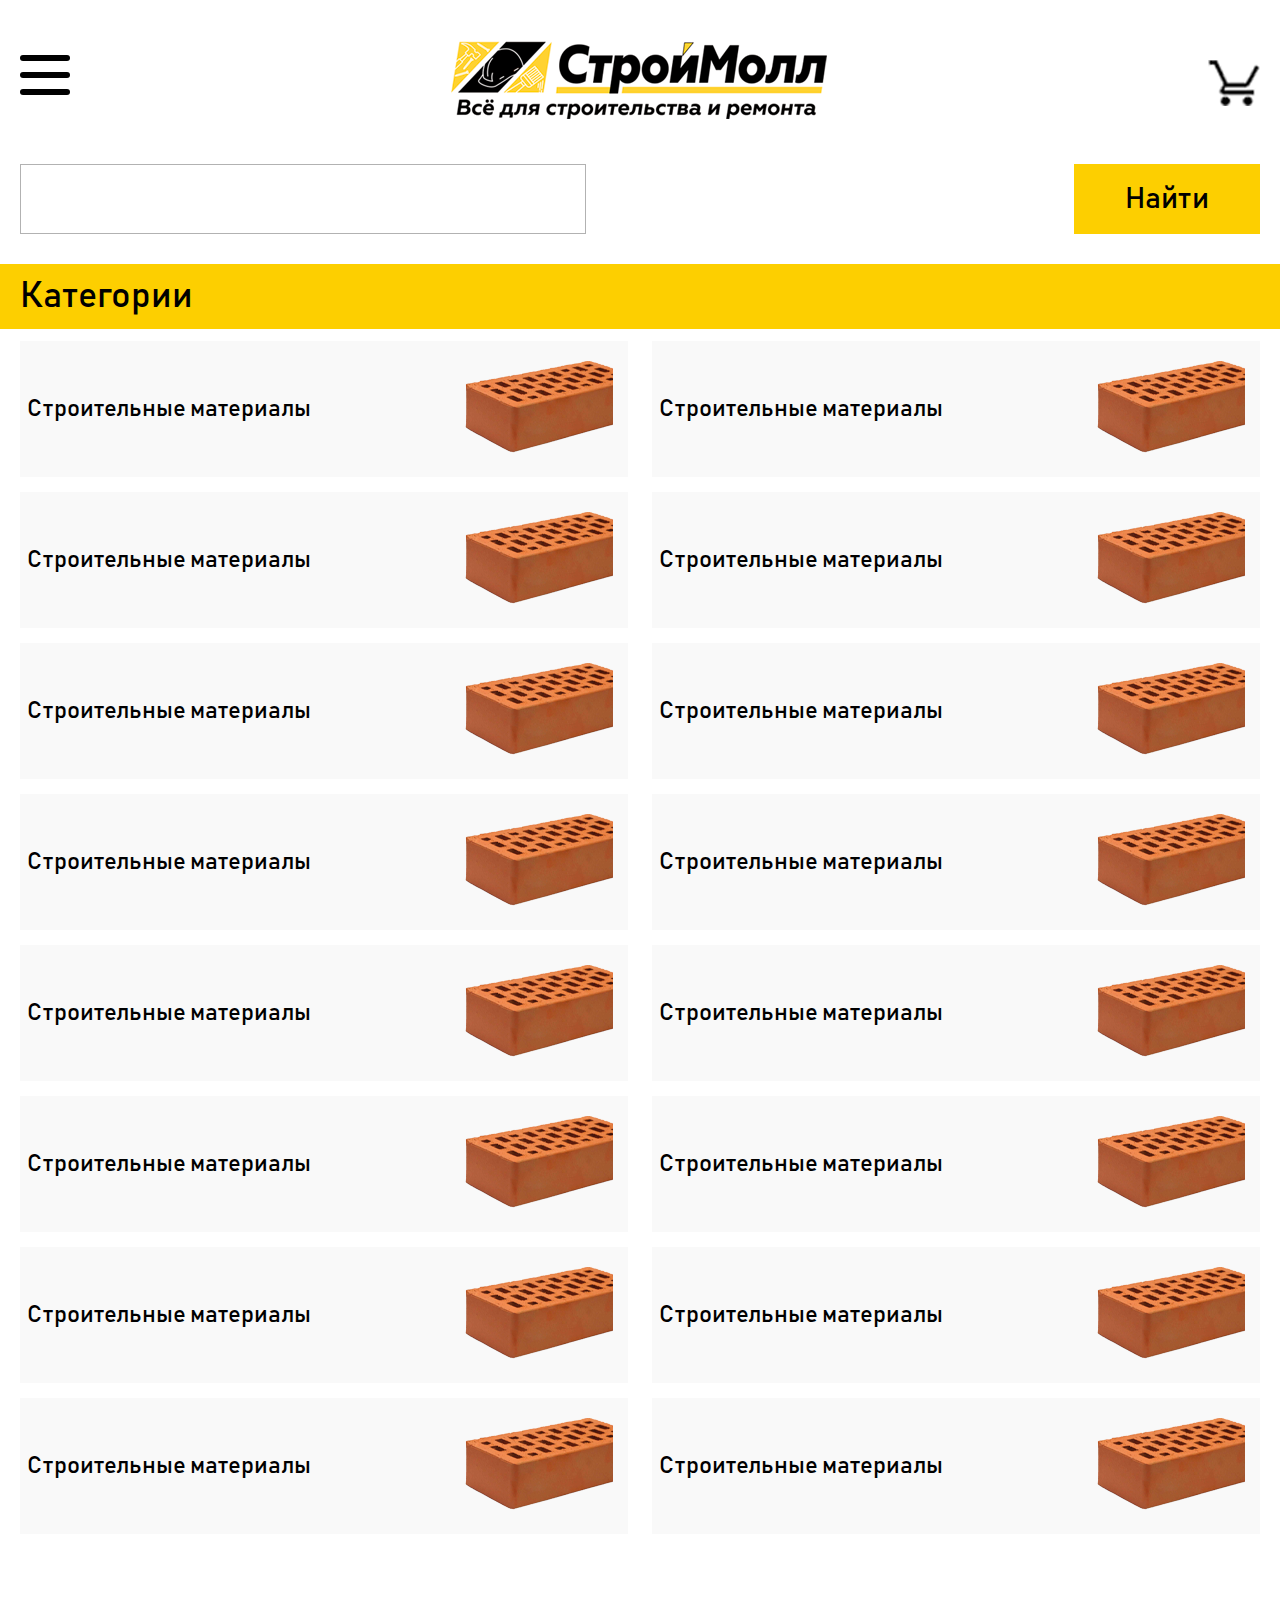
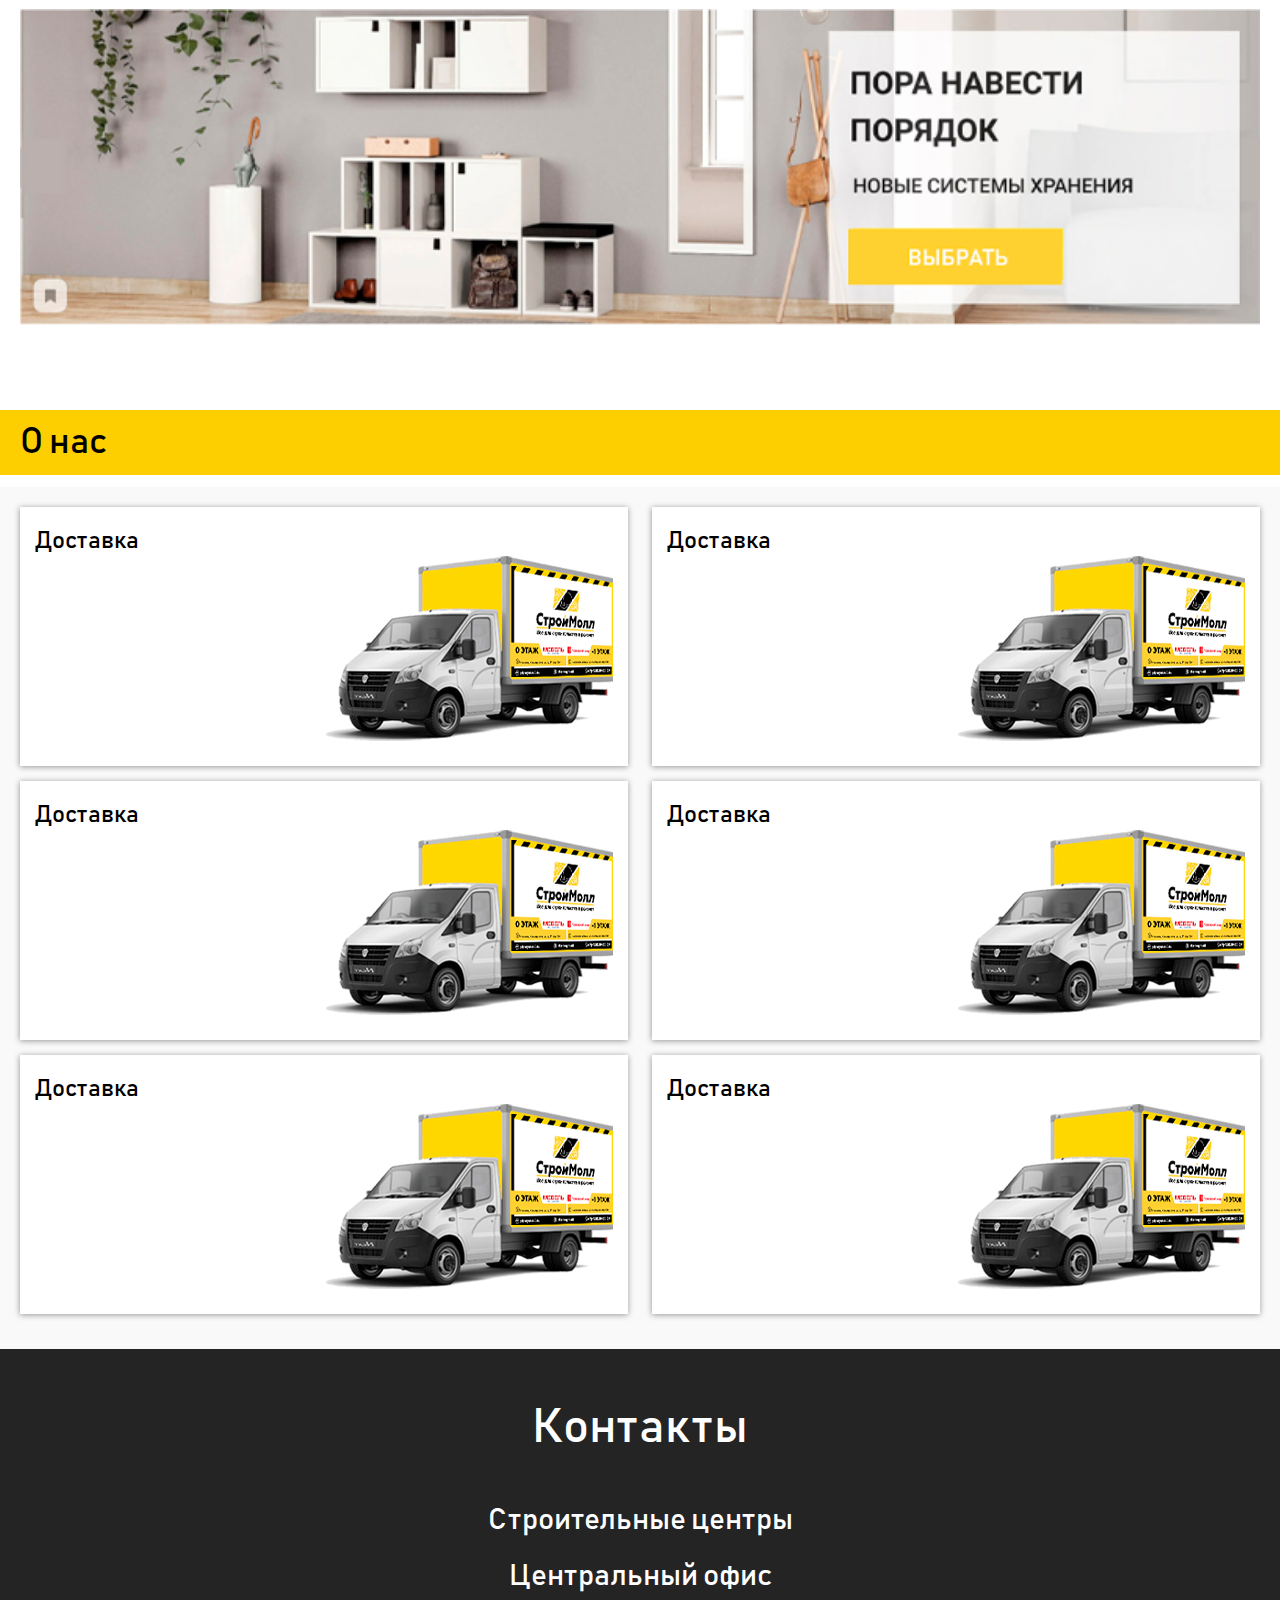
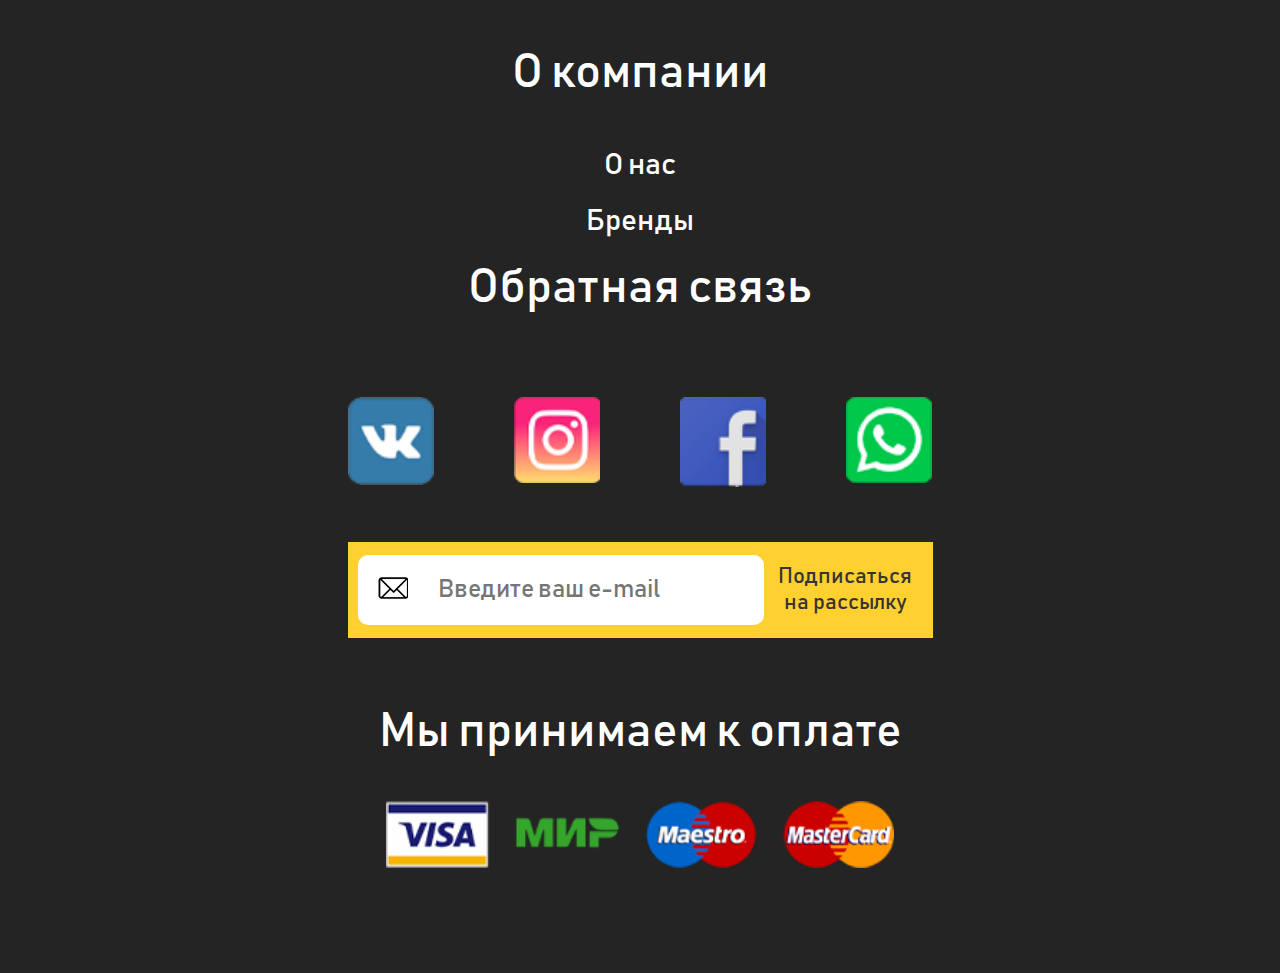
==== index.html @ b43d21c8 "commit" ====
<!DOCTYPE html>
<html lang="en">
<head>
    <meta charset="UTF-8">
    <meta http-equiv="X-UA-Compatible" content="IE=edge">
    <!-- <meta name="viewport" content="width=device-width, initial-scale=1.0"> -->
    <meta name="viewport" content="width=800px">
    <title>Home</title>
    <link rel="stylesheet" href="fonts/stylesheet.css">
    <link rel="stylesheet" href="css/style.css">
</head>
<body>  
    <div class="popup"></div>

   <header>
        <section class="nav">
            <div class="top_nav">

                <div class="burger">

                    <div class="burger_btn">
                        <div></div>
                        <div></div>
                        <div></div>
                    </div>

                    <div class="burger_menu">

                        <div class="burger_menu_container">

                            <div class="burger_menu_content">

                                <div class="top_content">
                                    <div class="logo">
                                        <img src="img/index/logo.png" alt="">
                                    </div>
    
                                    <div class="close_menu">
                                        <div></div>
                                        <div></div>
                                    </div>
                                </div>
    
                                <div class="bot_content">
                                    <ul>
                                        <li>
                                            <div class="li_title">
                                                <div class="left_name" >
                                                    <div class="icon">
                                                        <img src="img/index/menu_icon1.png" alt="">
                                                    </div>
                                                    <p>Личный кабинет</p>
                                                </div>
                                                
                                                <div class="li_arrow">
                                                    
                                                    <img src="img/index/arrow.png" alt="">
                                                    
                                                   
                                                </div>
                                            </div>
                                            <div class="li_hide_menu">
                                                <ul>
                                                    <li>
                                                        <a href="#">Пункт 1</a>
                                                    </li>
                                                    <li>
                                                        <a href="#">Пункт 2</a>
                                                    </li>
                                                    <li>
                                                        <a href="#">Пункт 3</a>
                                                    </li>
                                                </ul>

                                            </div>
                                           
                                        </li>
                                        <li>
                                            <div class="li_title">
                                                <div class="left_name" >
                                                    <div class="icon">
                                                        <img src="img/index/menu_icon2.png" alt="">
                                                    </div>
                                                    <p>Контакты</p>
                                                </div>
                                                
                                                <div class="li_arrow">
                                                    
                                                    <img src="img/index/arrow.png" alt="">
                                                    
                                                   
                                                </div>
                                            </div>
                                            <div class="li_hide_menu">
                                                <ul>
                                                    <li>
                                                        <a href="#">Пункт 1</a>
                                                    </li>
                                                    <li>
                                                        <a href="#">Пункт 2</a>
                                                    </li>
                                                    <li>
                                                        <a href="#">Пункт 3</a>
                                                    </li>
                                                </ul>

                                            </div>
                                           
                                        </li>
                                        <li>
                                            <div class="li_title">
                                                <div class="left_name" >
                                                    <div class="icon">
                                                        <img src="img/index/menu_icon3.png" alt="">
                                                    </div>
                                                    <p>Aкции</p>
                                                </div>
                                                
                                                <div class="li_arrow">
                                                    
                                                    <img src="img/index/arrow.png" alt="">
                                                    
                                                   
                                                </div>
                                            </div>
                                            <div class="li_hide_menu">
                                                <ul>
                                                    <li>
                                                        <a href="#">Пункт 1</a>
                                                    </li>
                                                    <li>
                                                        <a href="#">Пункт 2</a>
                                                    </li>
                                                    <li>
                                                        <a href="#">Пункт 3</a>
                                                    </li>
                                                </ul>

                                            </div>
                                           
                                        </li>
                                        <li>
                                            <div class="li_title">
                                                <div class="left_name" >
                                                    <div class="icon">
                                                        <img src="img/index/menu_icon4.png" alt="">
                                                    </div>
                                                    <a href="#">Доставка и подъем</a>
                                                </div>
                                                
                                                
                                            </div>
                                           
                                        </li>
                                        <li>
                                            <div class="li_title">
                                                <div class="left_name" >
                                                    <div class="icon">
                                                        <img src="img/index/menu_icon5.png" alt="">
                                                    </div>
                                                    <a href="#">Магазины</a>
                                                </div>
                                                
                                                
                                            </div>
                                           
                                        </li>
                                        <li>
                                            <div class="li_title">
                                                <div class="left_name" >
                                                    <div class="icon">
                                                        <img src="img/index/menu_icon6.png" alt="">
                                                    </div>
                                                    <p>Наши услуги</p>
                                                </div>
                                                
                                                <div class="li_arrow">
                                                    
                                                    <img src="img/index/arrow.png" alt="">
                                                    
                                                   
                                                </div>
                                            </div>
                                            <div class="li_hide_menu">
                                                <ul>
                                                    <li>
                                                        <a href="#">Пункт 1</a>
                                                    </li>
                                                    <li>
                                                        <a href="#">Пункт 2</a>
                                                    </li>
                                                    <li>
                                                        <a href="#">Пункт 3</a>
                                                    </li>
                                                </ul>

                                            </div>
                                           
                                        </li>
                                        <li>
                                            <div class="li_title">
                                                <div class="left_name" >
                                                    <div class="icon">
                                                        <img src="img/index/menu_icon7.png" alt="">
                                                    </div>
                                                    <a href="#">Аренда</a>
                                                </div>
                                                
                                                
                                            </div>
                                           
                                        </li>
                                        <li>
                                            <div class="li_title">
                                                <div class="left_name" >
                                                    <div class="icon">
                                                        <img src="img/index/menu_icon8.png" alt="">
                                                    </div>
                                                    <a href="#">Избранное</a>
                                                </div>
                                                
                                                
                                            </div>
                                           
                                        </li>
                                    </ul>
                                </div>
    
                                <div class="phone">
                                    <a href="tel:+74993780888">+7(499)378-08-88</a>
                                </div>
                            </div>
                        </div>
                       
                    </div>

                </div>

                <div class="logo">
                    <img src="img/index/logo.png" alt="">
                </div>

                <div class="busket">
                    <img src="img/index/busket.png" alt="">
                </div>

            </div>

            <div class="bot_nav">
                <form action="#">

                    <input type="text">

                    <button type="submit">
                        Найти
                    </button>

                </form>
            </div>
        </section>
       
    </header>


    <main>
        <section class="categories ">
            <div class="title">
                <h3>Категории</h3>
            </div>
            <div class="container">
                
                <a href="#" class="category_item">
                    <span>Строительные  материалы</span>
                    <div class="img">
                        <img src="img/index/img1.png" alt="">
                    </div>
                </a>
               
                
                <a href="#" class="category_item">
                    <span>Строительные  материалы</span>
                    <div class="img">
                        <img src="img/index/img1.png" alt="">
                    </div>
                </a>

                <a href="#" class="category_item">
                    <span>Строительные  материалы</span>
                    <div class="img">
                        <img src="img/index/img1.png" alt="">
                    </div>
                </a>

                <a href="#" class="category_item">
                    <span>Строительные  материалы</span>
                    <div class="img">
                        <img src="img/index/img1.png" alt="">
                    </div>
                </a>
               
                
                <a href="#" class="category_item">
                    <span>Строительные  материалы</span>
                    <div class="img">
                        <img src="img/index/img1.png" alt="">
                    </div>
                </a>
                
                <a href="#" class="category_item">
                    <span>Строительные  материалы</span>
                    <div class="img">
                        <img src="img/index/img1.png" alt="">
                    </div>
                </a>

                <a href="#" class="category_item">
                    <span>Строительные  материалы</span>
                    <div class="img">
                        <img src="img/index/img1.png" alt="">
                    </div>
                </a>
               
                
                <a href="#" class="category_item">
                    <span>Строительные  материалы</span>
                    <div class="img">
                        <img src="img/index/img1.png" alt="">
                    </div>
                </a>
                
                <a href="#" class="category_item">
                    <span>Строительные  материалы</span>
                    <div class="img">
                        <img src="img/index/img1.png" alt="">
                    </div>
                </a>

                <a href="#" class="category_item">
                    <span>Строительные  материалы</span>
                    <div class="img">
                        <img src="img/index/img1.png" alt="">
                    </div>
                </a>
               
                
                <a href="#" class="category_item">
                    <span>Строительные  материалы</span>
                    <div class="img">
                        <img src="img/index/img1.png" alt="">
                    </div>
                </a>
                
                <a href="#" class="category_item">
                    <span>Строительные  материалы</span>
                    <div class="img">
                        <img src="img/index/img1.png" alt="">
                    </div>
                </a>

                <a href="#" class="category_item">
                    <span>Строительные  материалы</span>
                    <div class="img">
                        <img src="img/index/img1.png" alt="">
                    </div>
                </a>
               
                
                <a href="#" class="category_item">
                    <span>Строительные  материалы</span>
                    <div class="img">
                        <img src="img/index/img1.png" alt="">
                    </div>
                </a>
                
                <a href="#" class="category_item">
                    <span>Строительные  материалы</span>
                    <div class="img">
                        <img src="img/index/img1.png" alt="">
                    </div>
                </a>

                <a href="#" class="category_item">
                    <span>Строительные  материалы</span>
                    <div class="img">
                        <img src="img/index/img1.png" alt="">
                    </div>
                </a>
            </div>
        </section>

        <section class="banners">
            <div class="banner">
                <a href="#">
                    <img src="img/index/banner.png" alt="">
                </a>
                
            </div>
        </section>

        <section class="about_us">
            <div class="title">
                <h3>О нас</h3>
            </div>
            <div class="container">
                <a href="#" class="about_us_item">
                    <span>Доставка</span>
                    <div class="img">
                        <img src="img/index/about_img1.png" alt="">
                    </div>
                </a>
                <a href="#" class="about_us_item">
                    <span>Доставка</span>
                    <div class="img">
                        <img src="img/index/about_img1.png" alt="">
                    </div>
                </a>
                <a href="#" class="about_us_item">
                    <span>Доставка</span>
                    <div class="img">
                        <img src="img/index/about_img1.png" alt="">
                    </div>
                </a>
                <a href="#" class="about_us_item">
                    <span>Доставка</span>
                    <div class="img">
                        <img src="img/index/about_img1.png" alt="">
                    </div>
                </a>
                <a href="#" class="about_us_item">
                    <span>Доставка</span>
                    <div class="img">
                        <img src="img/index/about_img1.png" alt="">
                    </div>
                </a>
                <a href="#" class="about_us_item">
                    <span>Доставка</span>
                    <div class="img">
                        <img src="img/index/about_img1.png" alt="">
                    </div>
                </a>
            </div>
        </section>
    </main>

    <footer>

        <section class="footer">
            <div class="footer_container">
                <p>Контакты</p>
                <a href="#"> Строительные центры</a>
                <a href="#"> Центральный офис</a>
    
                <p>О компании</p>
                <a href="#">О нас</a>
                <a href="#">Бренды</a>
                
               
            </div>

            <div class="footer_feedback">
                <p>Обратная связь</p>
                <div class="footer_social">
                    <a href="#">
                        <img src="img/index/vk.png" alt="">
                    </a>
                    <a href="#">
                        <img src="img/index/insta.png" alt="">
                    </a>
                    <a href="#">
                        <img src="img/index/facebook.png" alt="">
                    </a>
                    <a href="#">
                        <img src="img/index/mess.png" alt="">
                    </a>
                </div>

                <div class="form_link">
                    <form action="#">
                        <div class="mail">
                            <input type="mail" required placeholder="Введите ваш e-mail">
                            <button type="submit">Подписаться на рассылку</button>
                            <img src="img/index/mail.png" alt="">
                        </div>
                       
                    </form>
                </div>

                <div class="footer_payment">
                    <p>Мы принимаем к оплате</p>

                    <div class="footer_payment_img">
                        <img src="img/index/pay.png" alt="">
                    </div>
                </div>
                
            </div>
           
        </section>

    </footer>
    

    <script src="https://code.jquery.com/jquery-3.6.0.min.js" integrity="sha256-/xUj+3OJU5yExlq6GSYGSHk7tPXikynS7ogEvDej/m4=" crossorigin="anonymous"></script>
    <script src="js/script.js"></script>
</body>
</html>
---- fonts/stylesheet.css ----
@font-face {
    font-family: 'Bahnschrift';
    src: url('Bahnschrift.eot');
    src: url('Bahnschrift.eot?#iefix') format('embedded-opentype'),
        url('Bahnschrift.woff2') format('woff2'),
        url('Bahnschrift.woff') format('woff'),
        url('Bahnschrift.ttf') format('truetype'),
        url('Bahnschrift.svg#Bahnschrift') format('svg');
    font-weight: normal;
    font-style: normal;
    font-display: swap;
}
---- css/style.css ----
body{
    margin: 0;
    
}


.popup{
    display: none;
    position: fixed;
    width: 100%;
    height: 100%;
    top: 0;
    left: 0;
    background-color: rgba(255, 255, 255, 0.6);
    z-index: 10;
}
*{
    box-sizing: border-box;
    font-family: 'Bahnschrift';
}
a{
    text-decoration: none;
    
}
.nav{
    padding: 0 20px;
    
}
.top_nav{
    padding: 40px 0;
    display: flex;
    justify-content: space-between;
}
.burger{
    padding-top: 15px;
}
.burger_btn{
    width: 50px;
    height: 40px;
    display: flex;
    flex-direction: column;
    justify-content: space-between;
}


.burger_btn div{
    width: 100%;
    height: 6px;
    background-color: #000;
    border-radius: 3px;
}


.burger_menu{
    z-index: 11;
    position: fixed;
    top: 0;
    left: -100%;
    width: 80%;
    height: 100%;
    
    transition: left .3s ease ;
}


.burger_menu.burger_menu-active{
    left: 0;
}


.burger_menu_container{
    height: 100%;
    width: 100%;
}
.burger_menu_content{
    background-color: #fff;
    width: 100%;
    overflow: auto;
    height: 100%;
    padding-bottom: 60px;
}

.burger_menu_content .top_content{
    
    display: flex;
    justify-content: space-between;
    padding-left:40px ;
    padding-right: 30px;
    padding-top: 40px;
}

.burger_menu_content .close_menu{
    position: relative;
    
    width: 24px;
    height: 24px;
    margin-top: 35px;
}
.burger_menu_content .close_menu div{
    width: 24px;
    height: 4px;
    background-color: #000;
    position: absolute;
    top: 10px;
    left: 1px;
    
    
}

.burger_menu_content .close_menu div:first-child{
    transform: rotate(-45deg);
}

.burger_menu_content .close_menu div:last-child{
    transform: rotate(45deg);
}

.burger_menu_content .bot_content{
    margin-top: 120px;
}
.burger_menu_content .bot_content ul{
    margin: 0;
    padding: 0;
    list-style: none;
}


.burger_menu_content .bot_content ul li .li_title{
    display: flex;
    justify-content: space-between;
    align-items: center;
    width: 100%;
    padding: 8px 30px 8px 35px;
}
.burger_menu_content .bot_content ul li .left_name{
    display: flex;
    align-items: center;
    width: 100%;
}
.burger_menu_content .bot_content ul li .icon{
    min-width: 50px;
}


.burger_menu_content .bot_content ul li p,
.burger_menu_content .bot_content ul li a{
    font-size: 36px;
    margin: 0;
    padding-left: 10px;
}
.burger_menu_content .bot_content ul li a{
    color: #000;
    display: block;
    width: 100%;
}

.burger_menu_content .bot_content ul li:hover .li_title{
    background-color: #FFD231;
}


.burger_menu_content .bot_content ul > li + li {
    margin-top: 45px;
}

.burger_menu_content .phone {
    margin-top: 200px;
}

.burger_menu_content .phone a{
    font-size: 48px;
    color: #000;
    padding-left: 35px;
}


.li_hide_menu{
    display: none;
    background-color: #fff;
    padding: 0 30px 0 35px;
}
.burger_menu_content .li_hide_menu ul li a{
    font-size: 30px;
    padding-left: 68px;
}
.burger_menu_content .li_hide_menu ul{
    padding: 25px 0;
}
.burger_menu_content .li_hide_menu ul > li + li{
    margin-top: 25px;
}

.top_nav .busket{
    padding-top: 20px;
}


.bot_nav form{
    display: flex;
    justify-content: space-between;
}

.bot_nav form input{
    flex: 0 1 566px;
    height: 70px;
    border: 1px solid #B2B2B2;
    outline: none;
    background: none;
    margin-right: 40px;
    padding: 10px;
    font-size: 25px;
}

.bot_nav form button{
    background-color: #FDCF00;
    border: none;
    outline: none;
    width: 186px;
    height: 70px;
    font-size: 30px;
    
}


.categories{
    margin-top: 30px;
}

.container{
    padding: 0 20px;
    display: flex;
    flex-wrap: wrap;
    justify-content: space-between;
    margin-top: 12px;
}
.categories .title,
.about_us .title{
    width: 100%;
    background-color: #FDCF00;
    padding: 11px 20px;
}
.categories .title h3,
.about_us .title h3{
    font-size: 36px;
    font-weight: normal;
    margin: 0;
}




.container .category_item{
    background-color: #F9F9F9;
    padding-left: 7px;
    padding-right: 15px;
    flex-basis: 49%;
    height: 136px;
    display: flex;
    justify-content: space-between;
    align-items: center;
    margin-bottom: 15px;
    
}



.container .category_item span{
    font-size: 24px;
    color: #000;
    
    
}


.container .category_item:hover,
.about_us_item:hover{
    background-color: rgb(246, 209, 69);
}

.container .category_item:hover span,
.about_us_item:hover span{
    color: #fff;
}



.banners{
    padding: 0 20px;
    margin-top: 60px;
    margin-bottom: 80px;
}


.banners .banner{
    width: 100%;
}


.banners .banner img{
    width: 100%;
}





.about_us .container{
    padding: 20px 20px;
    background-color: #F9F9F9;
    display: flex;
    flex-wrap: wrap;
    justify-content: space-between;
}

.about_us_item{
    background-color: #fff;
    box-shadow: 0px 1px 5.88px 0.12px rgba(121, 121, 121, 0.8);
    padding: 20px 15px;
    flex-basis: 49%;
    margin-bottom: 15px;
}


.about_us_item span{
    color: #000;
    font-size: 24px;
}



.about_us_item .img{
    text-align: right;
}
  

.footer{
    background-color: #242424;
    padding-top: 50px;
    padding-bottom: 100px;
    
}


.footer_container{
    text-align: center;
}


.footer_container p{
    color: #fff;
    font-size: 48px;
    margin: 0;
    margin-bottom: 45px;
    margin-top: 50px;
}
.footer_container p:first-child{
    margin-top: 0;
}
.footer_container a{
    display: block;
    color: #fff;
    font-size: 30px;
    margin-bottom: 20px;
}


.footer_social{
    display: flex;
    justify-content: space-between;
    margin-top: 80px;
}

.footer_feedback{
    max-width: 585px;
    margin: 0 auto;
}


.footer_feedback p{
    text-align: center;
    color: #fff;
    font-size: 48px;
    margin: 0;

}



.footer_feedback a{
    width: 86px;
}


.footer_feedback a img{
    width: 100%;
}

.form_link{
    background-color: #FED131;
    width: 100%;
    padding: 13px 10px;
    margin-top: 50px;
}



.form_link form .mail{
    display: flex;
    justify-content: space-between;
    position: relative;
    
}
.form_link form input{
    flex: 0 1 365px;
    height: 70px;
    outline: none;
    border: none;
    border-radius: 10px;
    padding-left: 80px;
    font-size: 25px;
    
}

.form_link form .mail img{
    position: absolute;
    top: 22px;
    left: 20px;
}

.form_link form input::placeholder{
    color: #757575;
    
}

.form_link form button{
    outline: none;
    border: none;
    background: none;
    color: #363533;
    font-size: 22px;
    width: 155px;
}


.footer_payment{
    margin-top: 65px;
}
.footer_payment p{
    text-align: center;
    color: #fff;
    font-size: 48px;
    margin: 0;
}
.footer_payment .footer_payment_img{
    margin-top: 40px;
}

.footer_payment .footer_payment_img{
    text-align: center;
}


.footer_payment .footer_payment_img img{
    width: 87%;
}
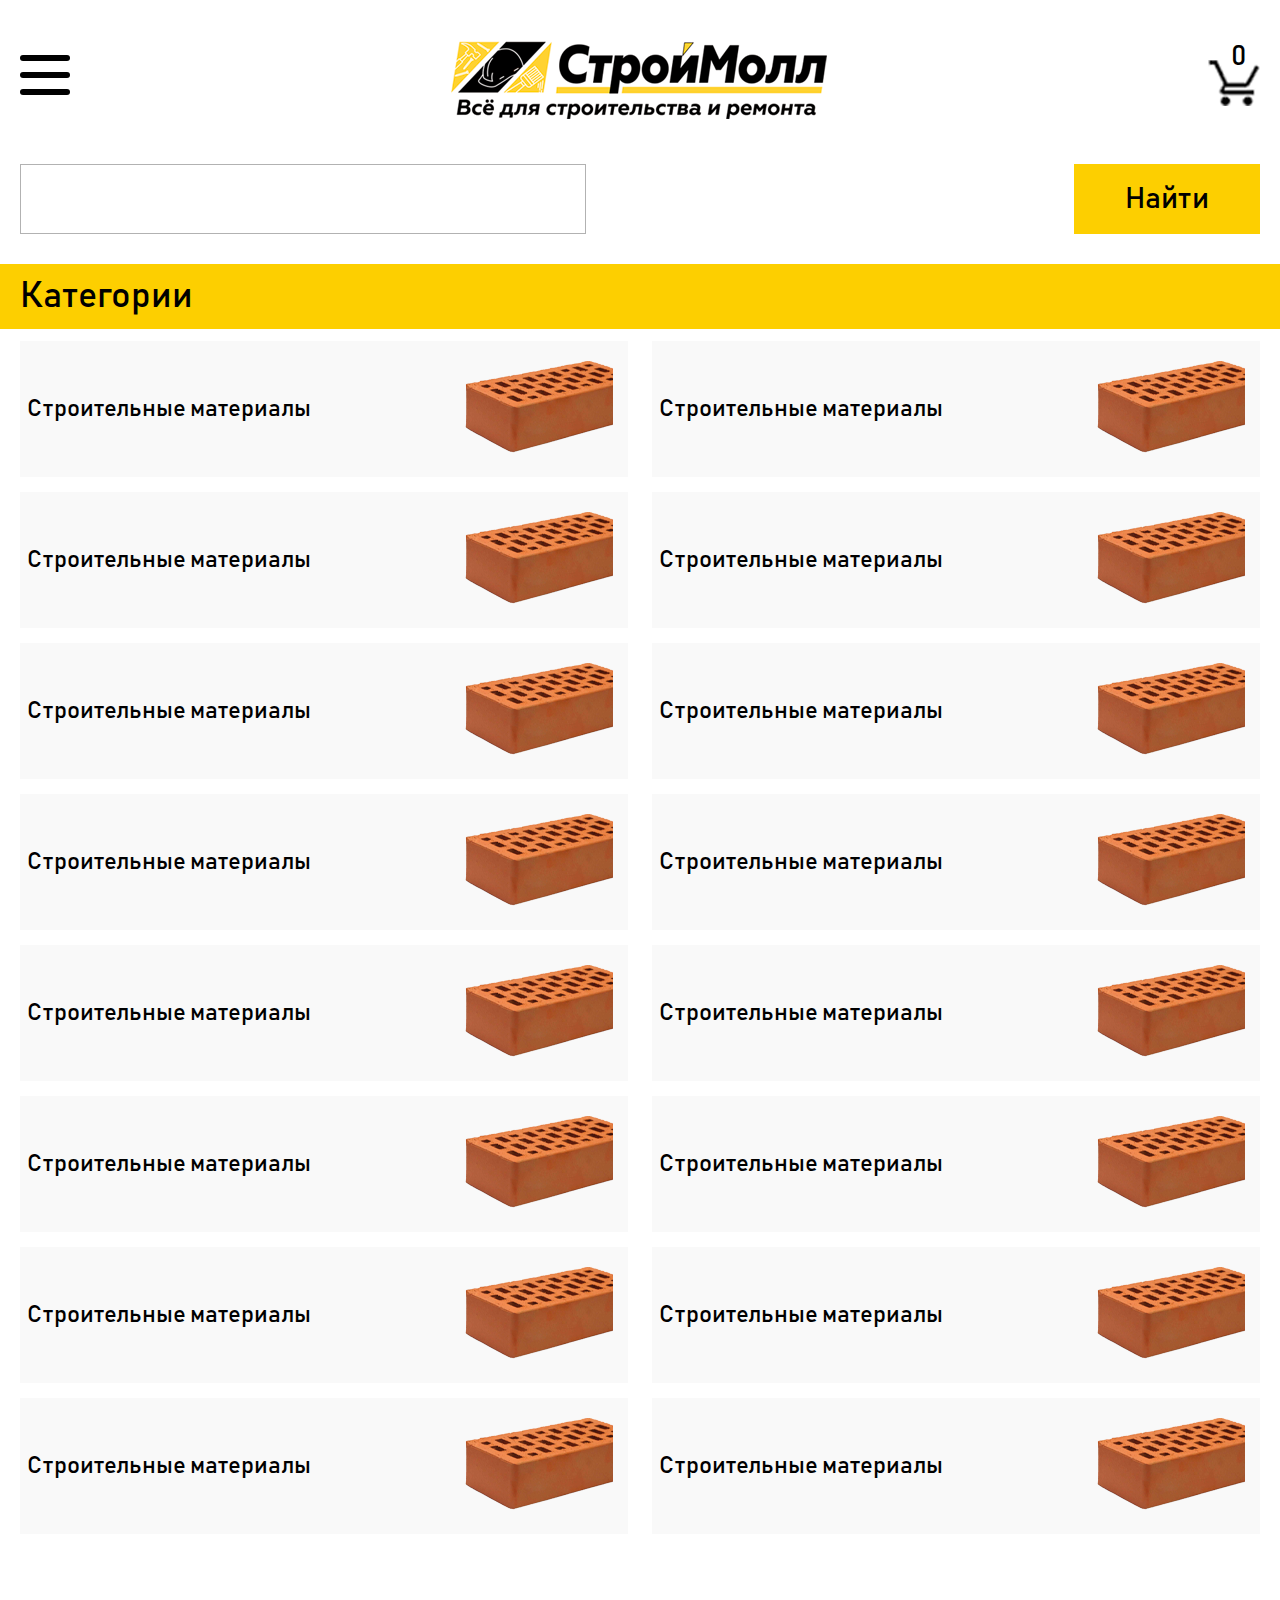
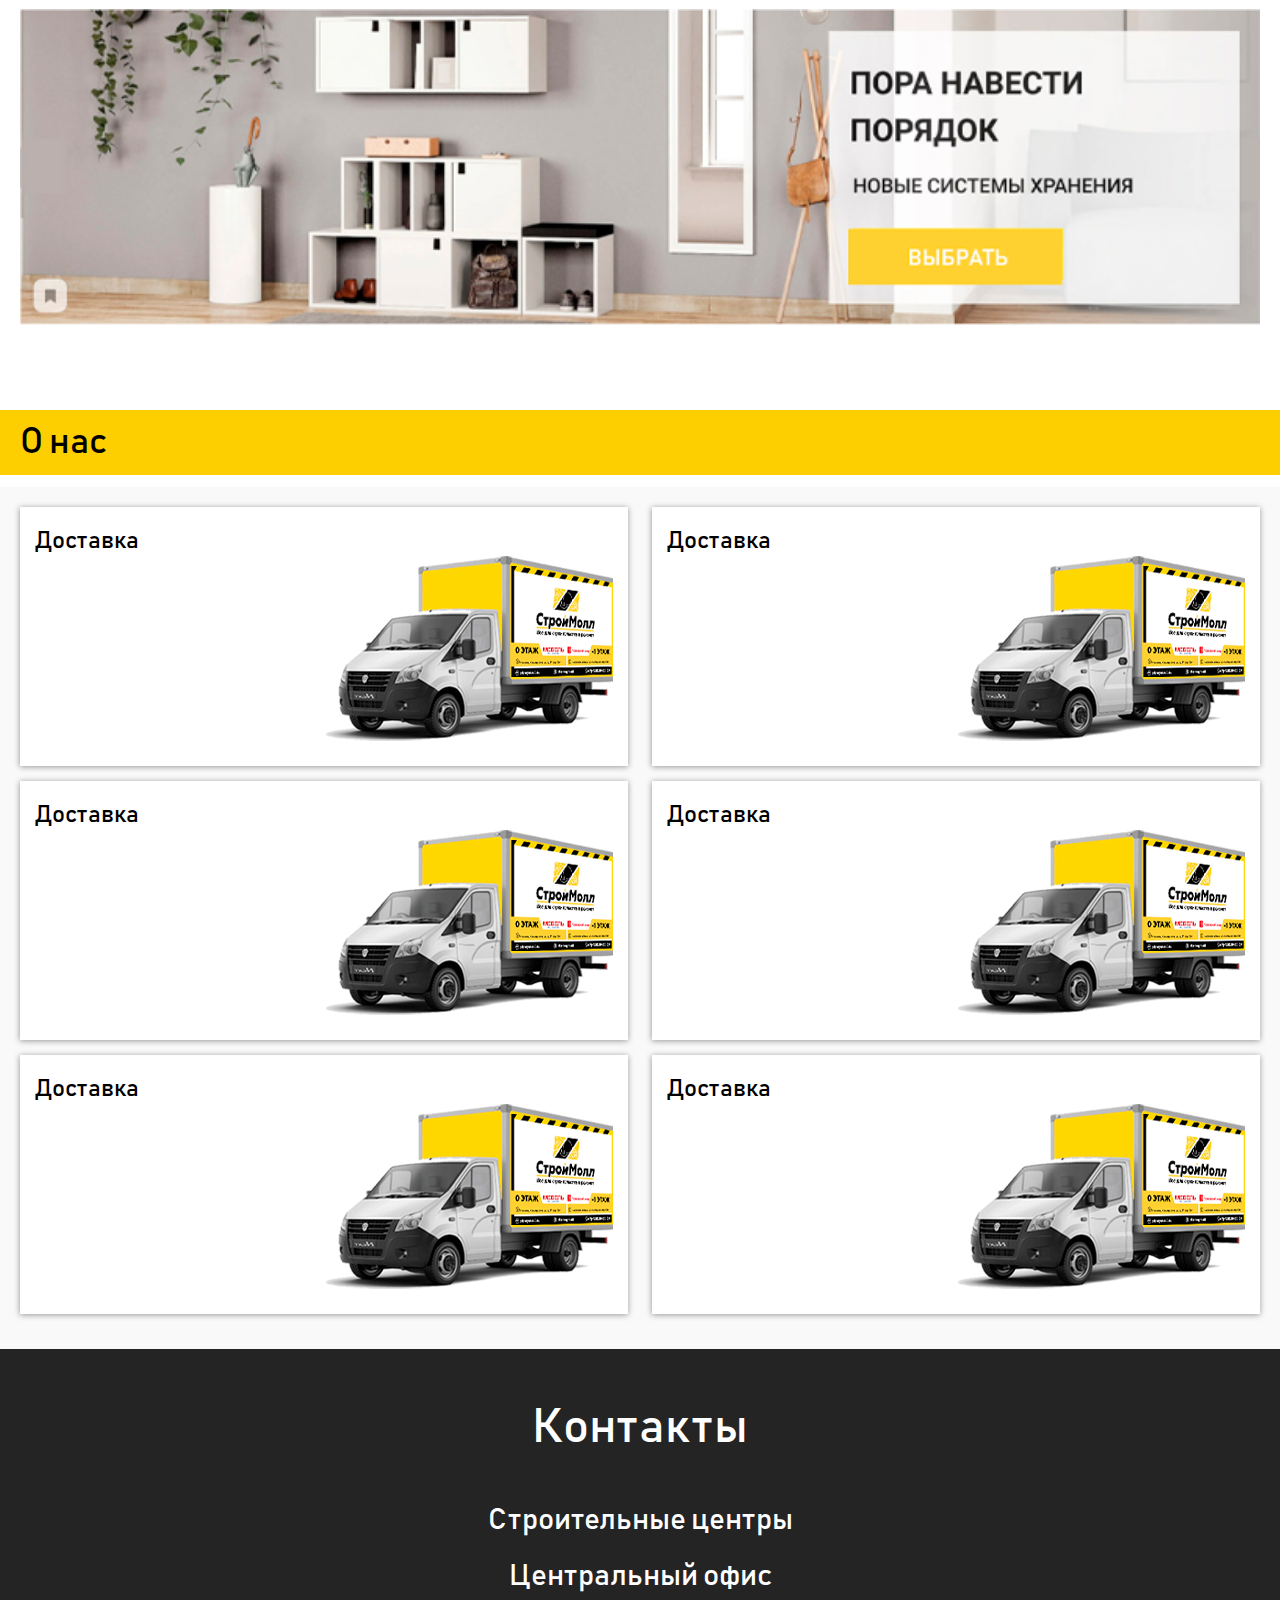
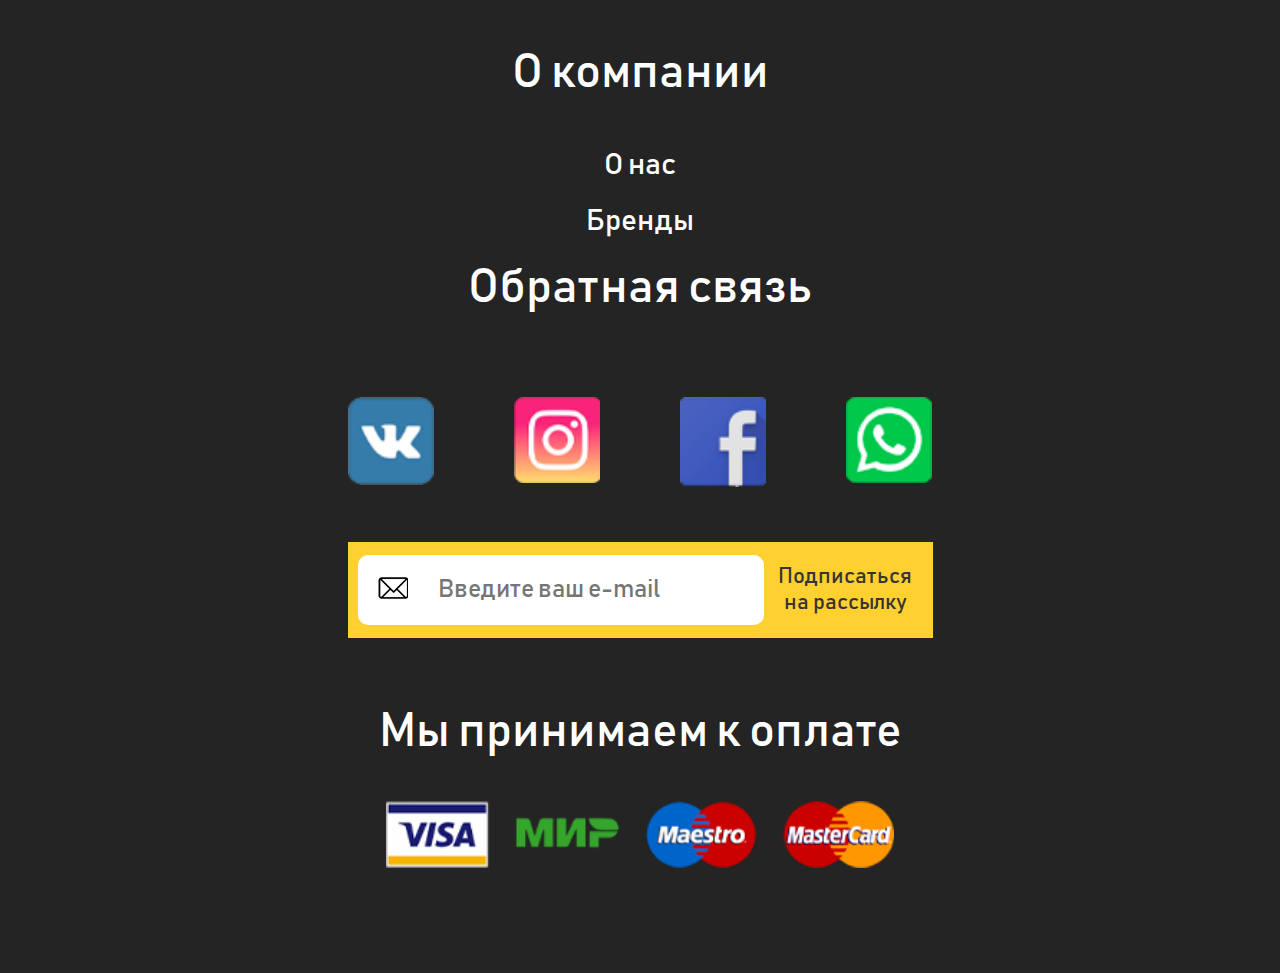
==== commit b5d13b48: "commit" ====
--- a/index.html
+++ b/index.html
@@ -242,6 +242,7 @@
 
                 <div class="busket">
                     <img src="img/index/busket.png" alt="">
+                    <span class="howProd_inBasket">0</span>
                 </div>
 
             </div>
--- a/css/style.css
+++ b/css/style.css
@@ -12,7 +12,7 @@
     top: 0;
     left: 0;
     background-color: rgba(255, 255, 255, 0.6);
-    z-index: 10;
+    z-index: 25;
 }
 *{
     box-sizing: border-box;
@@ -52,7 +52,7 @@
 
 
 .burger_menu{
-    z-index: 11;
+    z-index: 30;
     position: fixed;
     top: 0;
     left: -100%;
@@ -192,7 +192,16 @@
 
 .top_nav .busket{
     padding-top: 20px;
-}
+    position: relative;
+}
+
+.top_nav .busket .howProd_inBasket{
+    position: absolute;
+    top: 0;
+    left: 23px;
+    font-size: 28px;
+}
+
 
 
 .bot_nav form{
@@ -234,13 +243,24 @@
     margin-top: 12px;
 }
 .categories .title,
-.about_us .title{
+.about_us .title,
+.catalog .title,
+.shops .title,
+.contacts .title,
+.filters .title,
+.card_detail .title{
     width: 100%;
     background-color: #FDCF00;
     padding: 11px 20px;
 }
 .categories .title h3,
-.about_us .title h3{
+.about_us .title h3,
+.catalog .title h1,
+.shops .title h1,
+.contacts .title h1,
+.filters .title h1,
+.card_detail .title h3{
+
     font-size: 36px;
     font-weight: normal;
     margin: 0;
@@ -466,26 +486,1300 @@
 
 
 
-
-
-
-
-
-
-
-
-
-
-
-
-
-
-
-
-
-
-
-
-
-
-
+/* catalog */
+
+
+
+
+.catalog{
+    margin-top: 30px;
+}
+
+
+.catalog_container{
+    padding-top: 30px;
+    padding-bottom: 112px;
+    padding-left: 40px;
+    padding-right: 40px;
+    display: flex;
+    flex-wrap: wrap;
+    justify-content: space-between;
+}
+
+.catalog_item{
+    flex-basis: 49%;
+    margin-bottom: 20px;
+    box-shadow: 0px 1px 5.88px 0.12px rgb(121 121 121 / 80%);
+    background-color: #fff;
+    text-align: center;
+    padding: 10px 0;
+}
+.catalog_item .img{
+    text-align: center;
+}
+.catalog_item span{
+    font-size: 24px;
+    margin-top: 10px;
+    display: block;
+    color: #000;
+}
+
+
+.catalog_item:hover{
+    background-color: #FDD116;
+}
+
+.catalog_item:hover span{
+    color: #fff;
+}
+
+.shops{
+    margin-top: 30px;
+}
+
+
+
+.shops .title{
+    margin-bottom: 40px;
+}
+
+
+.phone_mail{
+    display: flex;
+    justify-content: space-between;
+    padding-left: 20px;
+    padding-right: 88px;
+    background-color: #F9F9F9;
+    padding-top: 15px;
+    padding-bottom: 15px;
+}
+
+
+.phone_mail div span{
+    display: block;
+    font-size: 14px;
+    margin-bottom: 10px;
+}
+
+.phone_mail div a{
+    font-size: 30px;
+    color: #000;
+}
+
+.button_tabs{
+    display: flex;
+    justify-content: space-between;
+    padding: 0 20px;
+    margin-top: 50px;
+}
+
+
+
+
+.button_tabs .button_tabs_btn{
+    box-shadow: 0px 1px 5.88px 0.12px rgb(121 121 121 / 80%);
+    display: block;
+    font-size: 24px;
+    color: #000;
+    padding: 20px 19px;
+}
+
+
+
+.button_tabs .button_tabs_btn.tabs_btn-active{
+    background-color: #FDCF00;
+    color: #fff;
+}
+
+
+
+
+
+
+
+.block_tabs_content{
+    margin-top: 25px;
+    padding: 0 20px;
+}
+
+.block_tabs_content ul{
+    margin: 0;
+    padding: 0;
+    list-style: none;
+}
+.block_tabs_content ul li{
+    display: flex;
+}
+
+
+.block_tabs_content ul li span{
+    font-size: 24px;
+    display: flex;
+    flex-direction: column;
+    justify-content: flex-end;
+}
+
+
+.block_tabs_content ul li .icon{
+    min-width: 40px;
+    text-align: center;
+}
+
+
+
+
+
+.block_tabs_content ul > li + li{
+    margin-top: 20px;
+}
+
+.shops_content{
+    margin-top: 50px;
+}
+
+
+.shops_content h3{
+    font-size: 36px;
+    font-weight: normal;
+    margin: 0;
+    margin-bottom: 30px;
+}
+.shops_content_block{
+    display: flex;
+    justify-content: space-between;
+    flex-wrap: wrap;
+}
+.shops_content_item{
+    padding: 8px;
+    flex-basis: 47%;
+    margin-bottom: 20px;
+    background-color: #fff;
+    box-shadow: 0px 1px 5.88px 0.12px rgb(121 121 121 / 80%);
+}
+
+.shops_content_item .img{
+    height: 213px;
+   
+}
+.shops_content_item .img img{
+    width: 100%;
+    height: 100%;
+}
+.shops_content_item .txt{
+    background-color: #FFD231;
+    padding: 20px 0;
+    text-align: center;
+    
+}
+
+.shops_content_item .txt span{
+    
+    font-size: 20px;
+    color: #000;
+    
+}
+
+.shops_content_item:hover .txt span{
+    color: #fff;
+}
+
+.taggle_circle{
+    display: flex;
+    justify-content: center;
+    margin-top: 30px;
+}
+.taggle_circle .taggle_item{
+    width: 15px;
+    height: 15px;
+    border-radius: 50%;
+    background-color: #C9C9C9;
+}
+
+.taggle_circle > .taggle_item + .taggle_item{
+    margin-left: 40px;
+}
+
+.taggle_circle .taggle_item.taggle_item-active{
+    background-color: #FDCF00;
+}
+.build_map{
+    text-align: center;
+    margin-top: 30px;
+}
+.map_block{
+    background-color: #F9F9F9;
+    
+    margin: 0 -20px;
+    margin-top: 30px;
+    padding-bottom: 30px;
+    padding-top: 20px;
+}
+
+.map_block h3{
+    padding-left: 20px;
+    font-size: 24px;
+    margin-bottom: 20px;
+}
+.map_block .map img{
+    width: 100%;
+}
+
+.block_tabs_content{
+    display: none;
+}
+
+.block_tabs_content.block_tabs_content-active{
+    display: block;
+}
+
+
+
+
+
+/* contacts */
+
+.contacts .title{
+    margin-top: 30px;
+}
+
+
+.contacts .phone_mail{
+    margin-top: 20px;
+}
+
+.contacts_wrapepr{
+    padding: 0 20px;
+    margin-top: 45px;
+}
+
+
+.contacts_shops{
+    display: flex;
+    justify-content: space-between;
+}
+
+.contacts_shops .left{
+    width: 400px;
+   
+}
+.contacts_shops .left .title_shops{
+    width: 100%;
+    box-shadow: 0px 1px 5.88px 0.12px rgb(121 121 121 / 80%);
+    text-align: center;
+}   
+
+.contacts_shops .left .title_shops span{
+    font-size: 24px;
+    display: block;
+    padding: 17px 0;
+}
+
+
+.contacts_shops .left .info_contacts{
+    background-color: #FDCF00;
+    width: 100%;
+    padding: 35px 0 20px 12px;
+    margin-top: 22px;
+}
+
+.contacts_shops .left .info_contacts span{
+    font-size: 14px;
+    display: block;
+    margin-bottom: 10px;
+}
+.contacts_shops .left .info_contacts p{
+    font-size: 24px;
+    margin: 0;
+    font-weight: 600;
+}
+
+
+
+.contacts_shops .left .info_contacts .date_week{
+    margin-bottom: 16px;
+}
+
+
+
+
+.moj_dvor{
+    margin-top: 100px;
+}
+
+
+
+
+
+
+
+
+
+.contacts .map_block{
+    margin: 0;
+    margin-top: 60px;
+}
+
+
+
+
+
+
+/* filters */
+.filters{
+    margin-bottom: 60px;
+    position: relative;
+}
+
+.filter_modal{
+    position: fixed;
+    left: -100%;
+    top: 22%;
+    width: 100%;
+    height: 100%;
+    background-color: #fff;
+    z-index: 20;
+    
+    transition: left .3s ease;
+    
+}
+
+
+
+.filter_modal.filter_modal-active{
+    left: 0;
+}
+
+
+
+.filter_modal_content{
+    height: 68%;
+    overflow: auto;
+    padding: 0 20px;
+}
+
+
+
+.filter_modal .title{
+    margin-top: 0 !important;
+    display: flex;
+    justify-content: space-between;
+    align-items: center;
+}
+.filter_modal .title .txt{
+    display: flex;
+    align-items: center;
+}
+.filter_modal .title h3{
+    font-size: 36px;
+    margin: 0;
+    font-weight: normal;
+    margin-right: 100px;
+}
+.filter_modal .title a{
+    font-size: 24px;
+    color: #A1A4AE;
+    text-decoration: underline
+}
+
+.filter_modal .title .close_filter_modal span{
+    font-size: 24px;
+    color: #A1A4AE;
+}
+
+
+
+
+
+
+
+.filters .title{
+    margin-top: 30px;
+}
+
+.back_page{
+    margin: 23px 0 35px 0;
+}
+.back_page a{
+    display: flex;
+    align-items: center;
+    padding-left: 20px;
+}
+
+
+
+.back_page a span{
+    color: #000;
+    font-size: 30px;
+    padding-left: 15px;
+}
+
+.filters_item{
+    display: flex;
+    padding-left: 58px;
+    border-top: 1px solid #F9F9F9;
+    border-bottom: 1px solid #F9F9F9;
+    padding-top: 40px;
+    padding-bottom: 40px;
+}
+
+.filters_item .filer_btn{
+    display: flex;
+    align-items: center;
+}
+.filters_item .open_filter{
+    margin-right: 215px;
+}
+
+.filters_item .filer_btn span{
+    font-size: 23px;
+}
+
+.filters_item .filer_btn .filter_icon{
+    margin-right: 15px;
+}
+
+
+
+
+.block_product .product_item{
+    display: flex;
+    padding: 30px 0;
+    padding-left: 60px;
+    position: relative;
+    border-bottom: 1px solid #F9F9F9;
+}
+
+.block_product .product_item .like{
+    position: absolute;
+    top: 35px;
+    left: 27px;
+    
+    
+}
+.block_product .product_item .like i{
+    font-size: 22px;
+    font-family: 'Bahnschrift';
+}
+
+.block_product .product_item .like .icon-heart{
+    color: #FDCF00;
+    display: none;
+}
+.block_product .product_item .like.like-active .icon-heart{
+    display: block;
+}
+.block_product .product_item .like.like-active .icon-heart-empty{
+    display: none;
+}
+
+
+
+
+
+
+.block_product .product_item .product_img{
+    display: flex;
+    align-items: center;
+}
+
+.block_product .product_item .product_description{
+    margin-left: 70px;
+}
+
+.block_product .product_item .product_description .name_prod{
+    font-size: 24px;
+    color: #000;
+    display: block;
+    padding-right: 105px;
+    margin-bottom: 60px;
+}
+
+
+.all_price{
+    font-size: 48px;
+    display: block;
+    margin-bottom: 20px;
+}
+.all_price i::before{
+    margin: 0;
+}
+
+.countPrice_inBasket{
+    display: flex;
+}
+
+.count_price{
+    width: 124px;
+    height: 63px;
+    display: flex;
+    border: 1px solid #F3F3F3;
+}
+.count_price input{
+    width: 100%;
+    border: none;
+    font-size: 30px;
+    text-align: center;
+    color: #656565;
+}
+.count_price .count_btn{
+    width: 37px;
+    display: flex;
+    flex-direction: column-reverse;
+}
+.count_price .count_btn button{
+    border: none;
+    height: 32px;
+    background-color: #F9F9F9;
+}
+.count_price .count_btn button span{
+    font-size: 20px;
+    color: #5C5C5C;
+}
+.count_price .count_btn button:hover{
+    background-color: #AAAAAA;
+}
+.count_price .count_btn button:hover span{
+    color: #fff;
+}
+
+
+.in_basket{
+    font-size: 26px;
+    color: #000;
+    background-color: #FFD231;
+    width: 304px;
+    height: 63px;
+    padding: 17px 0;
+    text-align: center;
+    transition: .3s;
+    margin-left: 35px;
+}
+
+
+
+
+
+
+.in_basket:hover {
+    box-shadow: inset 0 0 20px 5px #f9bb00;
+    transition: .3s;
+    color: #fff;
+}
+
+
+
+
+
+
+
+
+.filter_modal .price_range{
+    padding-top: 30px;
+    padding-bottom: 15px;
+}
+
+.filter_modal .price_range .title{
+    background-color: transparent;
+    font-size: 30px;
+    padding: 0;
+    margin-left: 25px;
+}
+
+
+
+.filter_modal .price_range .cost{
+    padding: 0 60px;
+    margin-top: 30px;
+}
+.filter_modal .price_range .cost .range_line span{
+    outline: none !important;
+}
+
+.filter_modal .price_range .cost_price{
+    display: flex;
+    justify-content: space-around;
+    position: relative;
+    margin: 0 auto;
+    margin-top: 40px;
+    width: 90%;
+    
+}
+
+.filter_modal .price_range .cost_price  div{
+    width: 237px;
+}
+.filter_modal .price_range .cost_price  div input{
+    width: 100%;
+    border: 1px solid #DADADA;
+    outline: none;
+    padding: 7px 0;
+    font-size: 24px;
+    text-align: center;
+}
+.filter_modal .price_range .cost_price .line{
+    position: absolute;
+    width: 27px;
+    height: 2px;
+    background-color: #D2D2D2;
+    top: 20px;
+}
+
+
+
+.filter_modal .apply_btn{
+    width: 100%;
+    background-color: #FDCF00;
+    font-size: 36px;
+    color: #000;
+    display: block;
+    text-align: center;
+    padding: 17px 0;
+    margin-top: 30px;
+}
+
+
+
+
+
+
+
+
+
+
+
+
+
+.filter_modal .item_filter .title{
+    display: flex;
+    cursor: pointer;
+    justify-content: flex-start;
+    background-color: transparent;
+    align-items: center;
+}
+
+
+.filter_modal .item_filter .title span{
+    font-size: 30px;
+    font-weight: normal;
+}
+
+.filter_modal .item_filter .title div{
+   transform: rotate(-90deg);
+   margin-right: 30px;
+    
+}
+
+
+
+.filter_modal .item_filter.active  .filter_item_list{
+    display: block;
+}
+
+.filter_modal .item_filter{
+    margin: 0 ;
+    padding: 10px 0;
+    border-bottom: 2px solid #F9F9F9;
+}
+.filter_modal .item_filter .filter_item_list{
+    display: none;
+    padding-left: 18px;
+    margin-top: 25px;
+    
+}
+.filter_modal .item_filter .filter_item_list > label + label{
+    margin-top: 20px;
+}
+.filter_modal .item_filter .filter_item_list .label{
+    display: flex;
+    cursor: pointer;
+    
+}
+
+
+
+.label-active{
+    color: #000 !important;
+}
+
+.filter_modal .item_filter .filter_item_list .check{
+    display: none;
+}
+
+
+
+.filter_modal .item_filter .filter_item_list .fake{
+    display: block;
+    width: 40px;
+    height: 40px;
+    border: 1px solid #DADADA;
+    position: relative;
+    margin: 0px 10px 0 0;
+}
+
+.filter_modal .item_filter .filter_item_list .fake i{
+    position: absolute;
+    top: 1px;
+    left: -4px;
+    font-size: 35px;
+    display: none;
+    color: #fff;
+}
+
+.filter_modal .item_filter .filter_item_list .check:checked + .fake{
+    background-color: #FFD231;
+    border-color: #FFD231;
+}
+.filter_modal .item_filter .filter_item_list .check:checked + .fake i{
+    display: block;
+}
+
+.filter_modal .item_filter .filter_item_list .txt{
+    font-size: 24px;
+    color: #AEAEAE;
+    padding-top: 4px;
+    
+}
+
+
+.filter_modal .filters_block{
+    background-color: #fff;
+    
+}
+
+.filter_modal .item_filter .filter_item_list a{
+    font-size: 20px;
+    color: #AEAEAE;
+    display: block;
+    margin-top: 15px;
+}
+.filter_modal .item_filter .filter_item_list .more_brands{
+    display: none;
+}
+
+.filter_modal .item_filter .filter_item_list .more_brands .label{
+    margin-top: 20px;
+}
+
+
+
+/* shop_detail */
+
+
+.instrument_content_block{
+    justify-content: space-between;
+}
+
+
+
+
+.instrument_content_block .instrument_item{
+    width: 100%;
+    display: flex;
+    justify-content: space-between;
+    box-shadow: 0px 1px 5.88px 0.12px rgba(121, 121, 121, 0.8);
+    padding: 15px 30px;
+    margin-bottom: 30px;
+    background-color: #fff;
+    
+}
+
+.swiper-container{
+    margin-left: 0;
+    margin-right: 0;
+}
+
+
+.instrument_content_block .instrument_item .slider_block{
+    width: 400px;
+    padding-top: 30px;
+}
+.instrument_content_block .instrument_item .slider_block .slider_content{
+    width: 333px;
+    margin: 0 auto;
+
+
+
+    
+}
+
+
+
+.instrument_content_block .instrument_item .slider_block .swiper-button-prev::after,
+.instrument_content_block .instrument_item .slider_block .swiper-button-next::after{
+    display: none;
+}
+
+
+.instrument_content_block .instrument_item .slider_block .swiper-button-prev{
+    width: 30px;
+    height: 30px;
+    border-radius: 50%;
+    background-color: #fff;
+    box-shadow: 0px 0px 5px #000; 
+    left: 2px;
+}
+.instrument_content_block .instrument_item .slider_block .btn_slider{
+    top: 55%;
+}
+.instrument_content_block .instrument_item .slider_block .swiper-button-next{
+    width: 30px;
+    height: 30px;
+    border-radius: 50%;
+    background-color: #fff;
+    box-shadow: 0px 0px 5px #000; 
+    right: 2px;
+}
+
+.instrument_content_block .instrument_item .slider_block .btn_slider .arrow{
+    position: relative;
+}
+
+
+.instrument_content_block .instrument_item .slider_block .btn_slider .arrow span{
+    position: absolute;
+    top: 0;
+    left: -4px;
+    width: 10px;
+    height: 2px;
+    background-color: #838181;
+}
+
+.instrument_content_block .instrument_item .slider_block .swiper-button-prev .arrow span:first-child{
+    transform: rotate(-45deg);
+    top: -4px;
+    left: -6px;
+}
+.instrument_content_block .instrument_item .slider_block .swiper-button-prev .arrow span:last-child{
+    transform: rotate(45deg);
+    top: 3px;
+    left: -6px;
+}
+
+
+
+.instrument_content_block .instrument_item .slider_block .swiper-button-next .arrow span:first-child{
+    transform: rotate(45deg);
+    top: -4px;
+    right: -6px;
+}
+.instrument_content_block .instrument_item .slider_block .swiper-button-next .arrow span:last-child{
+    transform: rotate(-45deg);
+    top: 3px;
+    right: -6px;
+}
+
+
+
+
+
+.instrument_content_block .instrument_item .txt{
+    max-width: 395px;
+}
+
+.instrument_content_block .instrument_item .txt .top{
+    display: flex;
+}
+.instrument_content_block .instrument_item .txt .top .logo_btn{
+    margin-right: 50px;
+}
+
+.instrument_content_block .instrument_item .txt .top .logo{
+    margin-bottom: 15px;
+}
+.instrument_content_block .instrument_item .txt .top .btn_detail{
+    display: block;
+    width: 183px;
+    height: 32px;
+    color: #000;
+    text-align: center;
+    font-size: 18px;
+    background-color: #FDCF00;
+    display: flex;
+    align-items: center;
+    justify-content: center;
+}
+
+.instrument_content_block .instrument_item .txt .top .btn_detail:hover {
+    box-shadow: inset 0 0 20px 5px #f9bb00;
+    transition: .3s;
+    color: #fff;
+}
+
+
+
+
+.instrument_content_block .instrument_item .txt .top .info p{
+    margin: 0;
+    font-size: 25px;
+}
+.instrument_content_block .instrument_item .txt .top .info ul > li + li{
+    margin-top: 0;
+}
+.instrument_content_block .instrument_item .txt .top .info ul li a{
+    color: #000;
+    font-size: 18px;
+}
+
+.instrument_content_block .instrument_item .txt .top .info ul li span{
+    font-size: 18px;
+}
+
+
+.instrument_content_block .instrument_item .txt .bot p{
+    font-size: 11px;
+}
+
+
+.instrument_content_block .instrument_item .txt .bot span{
+    font-size: 11px;
+}
+.instrument_content_block .instrument_item .txt .bot ul li span{
+    font-size: 11px;
+}
+.tabs_instrum_content {
+    padding: 0;
+}
+.tabs_instrum_content .instrument_content_block{
+    background-color: #F9F9F9;
+    padding: 20px 20px 60px 20px;
+}
+
+
+
+
+.tabs_instrum_content  .shops_content h3{
+    padding-left: 20px;
+}         
+
+
+
+.instrument_content_block .btn_more{
+    display: block;
+    margin: 0 auto;
+    width: 180px;
+    color: #000;
+    font-size: 24px;
+    background-color: #FDCF00;
+    text-align: center;
+    padding: 2px 0;
+}
+
+
+.instrument_content_block .btn_more:hover{
+    box-shadow: inset 0 0 20px 5px #f9bb00;
+    transition: .3s;
+    color: #fff;
+}
+
+
+
+
+
+/* card detail */
+
+.card_detail .back_page{
+    margin: 0;
+    margin-top: 23px;
+}
+
+.card_detail .title{
+    margin-top: 30px;
+}
+
+.card_detail_wrapper{
+    background-color: #F8F8F8;
+    padding-top: 47px;
+}
+
+
+
+.card_detail_wrapper .prod_name{
+    font-size: 36px;
+    margin: 0;
+    padding-left: 20px;
+    padding-right: 120px;
+    
+}
+
+
+.card_detail_wrapper .block_slider_product{
+    background-color: #fff;
+    margin-top: 30px;
+    height: 603px;
+}
+
+
+.card_detail_wrapper .block_slider_product .product_slider_item{
+    text-align: center;
+}
+
+
+.product_slider_item{
+    display: flex;
+    justify-content: center;
+    align-items: center;
+}
+
+
+
+
+.product_slider .swiper-pagination-bullet{
+    width: 145px;
+    height: 4px;
+    border-radius: 0%;
+    background: #E4E7EB;
+    opacity: 1;
+}
+
+
+.product_slider .swiper-pagination-bullet-active{
+    background: #B2B9C7;
+}
+
+
+
+.card_detail_wrapper .product_item{
+    background-color: #fff;
+    margin-top: 20px;
+    padding: 0 20px;
+}
+
+.card_detail_wrapper .product_item .all_price{
+    padding-left: 30px;
+    padding-bottom: 24px;
+    border-bottom: 1px solid #F9F9F9;
+    margin-bottom: 50px;
+}
+
+
+
+.card_detail_wrapper .product_item .in_basket{
+    width: 480px;
+    height: 100px;
+    padding: 0;
+    text-align: center;
+    display: flex;
+    align-items: center;
+    justify-content: center;
+    font-size: 45px;
+}
+
+
+
+.card_detail_wrapper .product_item .countPrice_inBasket{
+    justify-content: space-between;
+}
+
+
+.card_detail_wrapper .product_item{
+    padding: 40px 20px;
+}
+
+.card_detail_wrapper .count_price{
+    height: 100px;
+    width: 200px;
+}
+
+
+.card_detail_wrapper .count_price .count_btn{
+    width: 55px;
+}
+.card_detail_wrapper .count_price .count_btn button{
+    height: 50px;
+}
+.card_detail_wrapper .count_price .count_btn button span{
+    font-size: 35px;
+}
+
+.card_detail_wrapper .count_price input{
+    font-size: 40px;
+}
+
+
+.card_detail_wrapper .product_item .favorites_share{
+    display: flex;
+    justify-content: space-between;
+    padding: 0 65px;
+    margin-top: 50px;
+}
+
+
+.card_detail_wrapper .product_item .favorites_share .favorites,
+.card_detail_wrapper .product_item .favorites_share .share{
+    display: flex;
+    align-items: center;
+}
+
+
+.card_detail_wrapper .product_item .favorites_share .favorites span,
+.card_detail_wrapper .product_item .favorites_share .share span{
+    font-size: 22px;
+    color: #000;
+    
+}
+
+
+.card_detail_wrapper .delivery{
+    display: flex;
+    justify-content: space-between;
+    padding: 20px 70px;
+}
+.card_detail_wrapper .delivery .delivery_info{
+    display: flex;
+    align-items: center;
+}
+
+.card_detail_wrapper .delivery .delivery_info .txt{
+    margin-left: 22px;
+    position: relative;
+}
+.card_detail_wrapper .delivery .delivery_info .txt p{
+    margin: 0;
+    font-size: 20px;
+    color: #989696;
+    
+}
+.card_detail_wrapper .delivery .delivery_info .txt .question{
+    position: absolute;
+    top: -10px;
+    right: -20px;
+}
+.card_detail_wrapper .delivery .delivery_info .txt span{
+    font-size: 20px;
+    color: #000;
+}
+
+
+.card_detail_wrapper .description_prod{
+    background-color: #fff;
+    padding-top: 35px;
+    padding-left: 20px;
+    padding-right: 20px;
+}
+
+.card_detail_wrapper .description_prod h3{
+    font-size: 30px;
+    margin: 0;
+}
+.card_detail_wrapper .description_prod .description_block{
+    overflow: hidden;
+    width: 725px;
+    height: 150px;
+    transition: .3s;
+}
+.card_detail_wrapper .description_prod .description_block.description_block-active{
+    height: auto;
+}
+
+.card_detail_wrapper .description_prod .description_block p{
+    font-size: 29px;
+}
+.card_detail_wrapper .description_prod .btn_more_description{
+    text-align: center;
+}
+.card_detail_wrapper .description_prod .btn_more_description img{
+    transform: rotate(-90deg);
+    transition: .3s;
+}
+
+.card_detail_wrapper .description_prod .btn_more_description.btn_more_description-active img{
+    transform: rotate(90deg);
+}
+
+
+
+
+.card_detail_wrapper .characteristics{
+    background-color: #fff;
+    border-top: 2px solid #F9F9F9;
+    padding-top: 23px;
+    padding-left: 20px;
+    padding-right: 40px;
+    padding-bottom: 40px;
+}
+.card_detail_wrapper .characteristics .characteristics_title{
+    display: flex;
+    justify-content: space-between;
+    align-items: center;
+}
+.card_detail_wrapper .characteristics .characteristics_title span{
+    font-size: 30px;
+}
+
+.card_detail_wrapper .characteristics .characteristics_title .icon img{
+    transform: rotate(-90deg);
+    transition: .3s;
+}
+.card_detail_wrapper .characteristics .characteristics_title.active .icon img{
+    transform: rotate(90deg);
+}
+.card_detail_wrapper .characteristics .characteristics_content{
+    margin-top: 20px;
+    display: none;
+}
+.card_detail_wrapper .characteristics .characteristics_content ul{
+    margin: 0;
+    padding: 0;
+    padding-left: 15px;
+}
+.card_detail_wrapper .characteristics .characteristics_content ul li{
+    display: flex;
+    justify-content: space-between;
+    align-items: center;
+    border-bottom: 2px solid #F9F9F9;
+    padding: 10px 0;
+} 
+
+.card_detail_wrapper .characteristics .characteristics_content ul li span{
+    font-size: 24px;
+}
+
+
+
+
+
+
+
+
+
+
+
+
+
+
+
+
+
+
+
+
+
+
+
+
+
+
+
+
+
+
+
+
+
+
+
+
+
+
+
+
+
+
+
+
+
+
+
+
+
+
